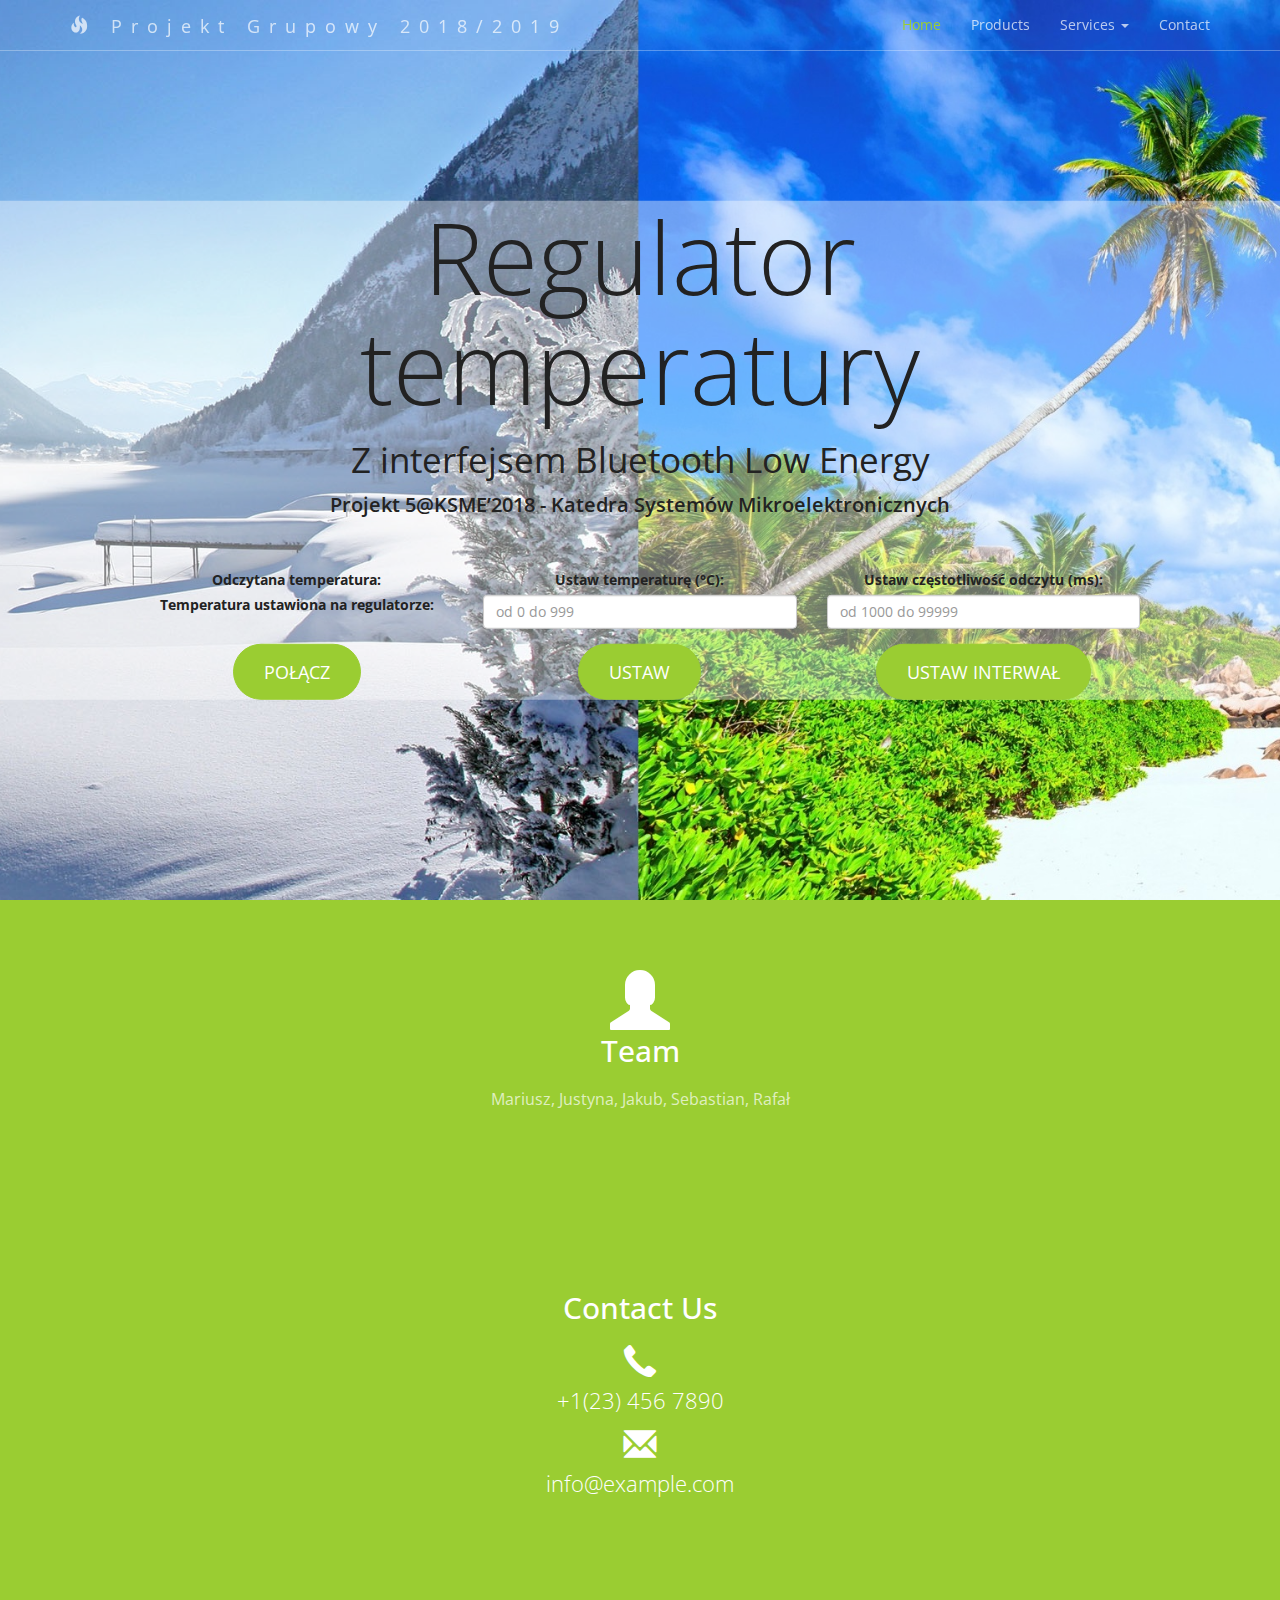
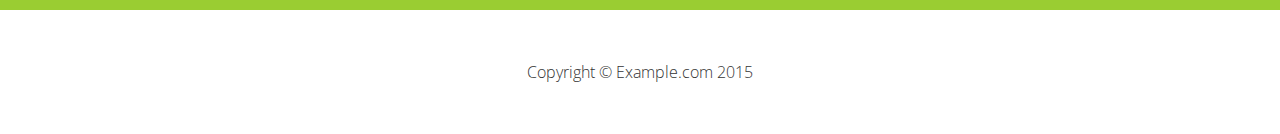
==== index.html @ 6bddcd0e "Tekst to polish; input validation 1" ====
<!DOCTYPE html>
<!-- Template by Quackit.com -->
<!-- Images by various sources under the Creative Commons CC0 license and/or the Creative Commons Zero license. 
Although you can use them, for a more unique website, replace these images with your own. -->
<html lang="en">

<head>

    <meta charset="utf-8">
    <meta http-equiv="X-UA-Compatible" content="IE=edge">
    <meta name="viewport" content="width=device-width, initial-scale=1">
    <!-- The above 3 meta tags *must* come first in the head; any other head content must come *after* these tags -->

    <title>Projekt Grupowy - Regulator temperatury z interfejsem Bluetooth Low Energy</title>

    <!-- Bootstrap Core CSS -->
    <link href="css/bootstrap.min.css" rel="stylesheet">

    <!-- Custom CSS: You can use this stylesheet to override any Bootstrap styles and/or apply your own styles -->
    <link href="css/custom.css" rel="stylesheet">

    <!-- HTML5 Shim and Respond.js IE8 support of HTML5 elements and media queries -->
    <!-- WARNING: Respond.js doesn't work if you view the page via file:// -->
    <!--[if lt IE 9]>
        <script src="https://oss.maxcdn.com/libs/html5shiv/3.7.0/html5shiv.js"></script>
        <script src="https://oss.maxcdn.com/libs/respond.js/1.4.2/respond.min.js"></script>
    <![endif]-->

    <!-- Custom Fonts from Google -->
    <link href='https://fonts.googleapis.com/css?family=Open+Sans:300italic,400italic,600italic,700italic,800italic,400,300,600,700,800' rel='stylesheet' type='text/css'>
    
</head>

<body>

    <!-- Navigation -->
    <nav id="siteNav" class="navbar navbar-default navbar-fixed-top" role="navigation">
        <div class="container">
            <!-- Logo and responsive toggle -->
            <div class="navbar-header">
                <button type="button" class="navbar-toggle" data-toggle="collapse" data-target="#navbar">
                    <span class="sr-only">Toggle navigation</span>
                    <span class="icon-bar"></span>
                    <span class="icon-bar"></span>
                    <span class="icon-bar"></span>
                </button>
                <a class="navbar-brand" href="#">
                	<span class="glyphicon glyphicon-fire"></span> 
                	Projekt Grupowy 2018/2019
                </a>
            </div>
            <!-- Navbar links -->
            <div class="collapse navbar-collapse" id="navbar">
                <ul class="nav navbar-nav navbar-right">
                    <li class="active">
                        <a href="#">Home</a>
                    </li>
                    <li>
                        <a href="#">Products</a>
                    </li>
					<li class="dropdown">
						<a href="#" class="dropdown-toggle" data-toggle="dropdown" role="button" aria-haspopup="true" aria-expanded="false">Services <span class="caret"></span></a>
						<ul class="dropdown-menu" aria-labelledby="about-us">
							<li><a href="#">Engage</a></li>
							<li><a href="#">Pontificate</a></li>
							<li><a href="#">Synergize</a></li>
						</ul>
					</li>
                    <li>
                        <a href="#">Contact</a>
                    </li>
                </ul>
                
            </div><!-- /.navbar-collapse -->
        </div><!-- /.container -->
    </nav>

	<!-- Header -->
    <header>
        <div class="header-content">
            <div class="header-content-inner">
                <h1>Regulator temperatury</h1>
				<h2>Z interfejsem Bluetooth Low Energy</h2>
				<p>Projekt 5@KSME’2018 - Katedra Systemów Mikroelektronicznych</p>
	    	       
				<div class="row">
					<div class="col-md-4" id="read_part">	    
						<div class="read_temperature">
							<label class="text-black" for="read_data">Odczytana temperatura: </label>
							<span class="text-black" id="read_data"></span>
						</div>
						<div class="read_regulator_temperature">
							<label class="text-black" for="read_regulator">Temperatura ustawiona na regulatorze: </label>
							<span class="text-black" id="read_regulator"></span>
						</div>
					</div>
					<div class="col-md-4" id="write_part">
						<div class="form-group">
							<label class="text-black" for="set_data">Ustaw temperaturę (&deg;C):</label>
							<input type="number" class="form-control" id="set_data" name="set_data" required
								   min="0" max="999"
								   placeholder="od 0 do 999" />
						</div>
					</div>
					<div class="col-md-4" id="interval_part">
						<div class="form-group">
							<label class="text-black" for="set_data">Ustaw częstotliwość odczytu (ms): </label>
						<input type="number" class="form-control" id="interval_time" name="interval_time" required
								   min="1000" max="99999"
								   placeholder="od 1000 do 99999" />
						</div>
					</div>
				</div>
		    	<div class="row">
					<div class="col-md-4" id="read_part_btn">
						<button type="button" id="connectBtn" class="btn btn-primary btn-lg">Połącz</button>
					</div>
					<div class="col-md-4" id="write_part_btn">
						<button type="button" id="writeBtn" class="btn btn-primary btn-lg">Ustaw</button>
					</div>
					<div class="col-md-4" id="interval_part_btn">
						<button type="button" id="intervalBtn" class="btn btn-primary btn-lg">Ustaw interwał</button>
					</div>
				</div>
            </div>
        </div>
    </header>

	<!-- Intro Section -->
    <section class="intro">
        <div class="container">
            <div class="row">
                <div class="col-lg-8 col-lg-offset-2">
                	<span class="glyphicon glyphicon-user" style="font-size: 60px"></span>
                    <h2 class="section-heading">Team</h2>
                    <p class="text-light">Mariusz, Justyna, Jakub, Sebastian, Rafał</p>
                </div>
            </div>
        </div>
    </section>

    
	<!-- Footer -->
    <footer class="page-footer">
    
    	<!-- Contact Us -->
        <div class="contact">
        	<div class="container">
				<h2 class="section-heading">Contact Us</h2>
				<p><span class="glyphicon glyphicon-earphone"></span><br> +1(23) 456 7890</p>
				<p><span class="glyphicon glyphicon-envelope"></span><br> info@example.com</p>
        	</div>
        </div>
        	
        <!-- Copyright etc -->
        <div class="small-print">
        	<div class="container">
        		<p>Copyright &copy; Example.com 2015</p>
        	</div>
        </div>
        
    </footer>

    <!-- jQuery -->
    <script src="js/jquery-1.11.3.min.js"></script>

    <!-- Bootstrap Core JavaScript -->
    <script src="js/bootstrap.min.js"></script>

    <!-- Plugin JavaScript -->
    <script src="js/jquery.easing.min.js"></script>
    
    <!-- Custom Javascript -->
    <script src="js/custom.js"></script>

</body>

</html>
---- css/custom.css ----
html,
body {
    width: 100%;
    height: 100%;
    font-family: 'Open Sans','Helvetica Neue',Arial,sans-serif;
}

a {
    color: yellowgreen;
    -webkit-transition: all .35s;
    -moz-transition: all .35s;
    transition: all .35s;
}

a:hover,
a:focus {
    color: forestgreen;
}

p {
    font-size: 16px;
    line-height: 1.5;
}

header {
    position: relative;
    width: 100%;
    min-height: auto;
    text-align: center;
    color: #fff;
    background-image: url('../images/winter_summer.jpg');
    background-position: center;
    -webkit-background-size: cover;
    -moz-background-size: cover;
    background-size: cover;
    -o-background-size: cover;
}

header .header-content {
    position: relative;
    width: 100%;
    padding: 100px 15px 70px;
    text-align: center;
    background: rgba(255,255,255,.4);
    color: #222;
    margin-bottom: 100px;
}



header .header-content .header-content-inner h1 {
    margin-top: 0;
    margin-bottom: 20px;
    font-size: 50px;
    font-weight: 300;
    color: #222;
    /*filter: drop-shadow(5px 5px 2px #fff);*/
    
}

header .header-content .header-content-inner h2 {
    margin-top: 10px;
    margin-bottom: 10px;
    font-size: 35px;
    font-weight: 300;
    color: #222;
    font-weight: 400;
}

header .header-content .header-content-inner p {
    margin-bottom: 50px;
    font-size: 25px;
    font-weight: 300;
    color: #222;
}


@media(min-width:768px) {
    header {
        min-height: 100%;
    }

    header .header-content {
        position: absolute;
        top: 50%;
        padding: 0 50px;
        -webkit-transform: translateY(-50%);
        -ms-transform: translateY(-50%);
        transform: translateY(-50%);
    }

    header .header-content .header-content-inner {
        margin-right: auto;
        margin-left: auto;
        max-width: 1000px;
    }

	header .header-content .header-content-inner h1 {
    	font-size: 100px;
		}

    header .header-content .header-content-inner p {
        margin-right: auto;
        margin-left: auto;
        max-width: 80%;
        font-size: 20px;
        font-weight: 600;
                
    }
}

.section-heading {
    margin-top: 0;
    margin-bottom: 20px;
}

.intro {
	color: #fff;
    background-color: yellowgreen;
    padding: 70px 0;
    text-align: center;
}

.content {
    padding: 100px 0;
    color: #222;
}

.content-2 {
	color: #fff;
    background-color: #222;
}

.content-3 {
	padding: 20px 0 40px;
	text-align: center;
}

.promo,
.promo h3,
.promo a:link,
.promo a:visited,
.promo a:hover,
.promo a:active {
    color: white;
	text-shadow: 0px 0px 40px black;
    text-decoration: none;
}

.promo-item {
    height: 200px;
    line-height: 180px;
    text-align: center;
}

.promo-item:hover {
    background-size: 110%; 
    border: 10px solid rgba(255,255,255,0.3);
    line-height: 160px;
}

.promo-item h3 {
    font-size: 40px;
    display: inline-block;
    vertical-align: middle;
}

.item-1 {
	background: url('../images/writing.jpg');
	}
	
.item-2 {
	background: url('../images/concert.jpg');
	}
	
.item-3 {
	background: url('../images/pencil_sharpener.jpg');
	}
		
.item-1,
.item-2,
.item-3 {
	background-size: cover;
	background-position: 50% 50%;
	}

.page-footer {
	text-align: center;
	}

.page-footer .contact {
	padding: 100px 0;
	background-color: yellowgreen;
	color: #fff;
	}

.page-footer .contact p {
	font-size: 22px;
	font-weight: 300;
	}
	
.content-3 .glyphicon,	
.page-footer .contact .glyphicon {
	font-size: 32px;
	font-weight: 700;
	}
		
.page-footer .small-print {
	padding: 50px 0 40px;
	font-weight: 300;
	}

.text-light {
    color: rgba(255,255,255,.7);
}

.navbar-default {
    border-color: rgba(34,34,34,.05);
    background-color: #fff;
    -webkit-transition: all .35s;
    -moz-transition: all .35s;
    transition: all .35s;
}

.navbar-default .navbar-header .navbar-brand {
    color: yellowgreen;
}

.navbar-default .navbar-header .navbar-brand:hover,
.navbar-default .navbar-header .navbar-brand:focus {
    color: #eb3812;
}

.navbar-default .nav > li>a,
.navbar-default .nav>li>a:focus {
    color: #222;
}

.navbar-default .nav > li>a:hover,
.navbar-default .nav>li>a:focus:hover {
    color: yellowgreen;
}

.navbar-default .nav > li.active>a,
.navbar-default .nav>li.active>a:focus {
    color: yellowgreen!important;
    background-color: transparent;
}

.navbar-default .nav > li.active>a:hover,
.navbar-default .nav>li.active>a:focus:hover {
    background-color: transparent;
}

@media(min-width:768px) {
    .navbar-default {
        border-color: rgba(255,255,255,.3);
        background-color: transparent;
    }

    .navbar-default .navbar-header .navbar-brand {
        color: rgba(255,255,255,.7);
        letter-spacing: 0.5em;
    }

    .navbar-default .navbar-header .navbar-brand:hover,
    .navbar-default .navbar-header .navbar-brand:focus {
        color: #fff;
    }

    .navbar-default .nav > li>a,
    .navbar-default .nav>li>a:focus {
        color: rgba(255,255,255,.7);
    }

    .navbar-default .nav > li>a:hover,
    .navbar-default .nav>li>a:focus:hover {
        color: #fff;
    }

    .navbar-default.affix {
        border-color: #fff;
        background-color: #fff;
        box-shadow: 0px 7px 20px 0px rgba(0,0,0,0.1);
    }

    .navbar-default.affix .navbar-header .navbar-brand {
        letter-spacing: 0;
        color: yellowgreen;
    }

    .navbar-default.affix .navbar-header .navbar-brand:hover,
    .navbar-default.affix .navbar-header .navbar-brand:focus {
        color: #eb3812;
    }

    .navbar-default.affix .nav > li>a,
    .navbar-default.affix .nav>li>a:focus {
        color: #222;
    }

    .navbar-default.affix .nav > li>a:hover,
    .navbar-default.affix .nav>li>a:focus:hover {
        color: yellowgreen;
    }
}

.btn-default {
    border-color: #fff;
    color: #222;
    background-color: #fff;
    -webkit-transition: all .35s;
    -moz-transition: all .35s;
    transition: all .35s;
}

.btn-default:hover,
.btn-default:focus,
.btn-default.focus,
.btn-default:active,
.btn-default.active,
.open > .dropdown-toggle.btn-default {
    border-color: #eee;
    color: #222;
    background-color: #eee;
}

.btn-default:active,
.btn-default.active,
.open > .dropdown-toggle.btn-default {
    background-image: none;
}

.btn-default.disabled,
.btn-default[disabled],
fieldset[disabled] .btn-default,
.btn-default.disabled:hover,
.btn-default[disabled]:hover,
fieldset[disabled] .btn-default:hover,
.btn-default.disabled:focus,
.btn-default[disabled]:focus,
fieldset[disabled] .btn-default:focus,
.btn-default.disabled.focus,
.btn-default[disabled].focus,
fieldset[disabled] .btn-default.focus,
.btn-default.disabled:active,
.btn-default[disabled]:active,
fieldset[disabled] .btn-default:active,
.btn-default.disabled.active,
.btn-default[disabled].active,
fieldset[disabled] .btn-default.active {
    border-color: #fff;
    background-color: #fff;
}

.btn-default .badge {
    color: #fff;
    background-color: #222;
}

.btn-primary {
    border-color: yellowgreen;
    color: #fff;
    background-color: yellowgreen;
    -webkit-transition: all .35s;
    -moz-transition: all .35s;
    transition: all .35s;
}

.btn-primary:hover,
.btn-primary:focus,
.btn-primary.focus,
.btn-primary:active,
.btn-primary.active,
.open > .dropdown-toggle.btn-primary {
    border-color: limegreen;
    color: #fff;
    background-color: limegreen;
}

.btn-primary:active,
.btn-primary.active,
.open > .dropdown-toggle.btn-primary {
    background-image: none;
}

.btn-primary.disabled,
.btn-primary[disabled],
fieldset[disabled] .btn-primary,
.btn-primary.disabled:hover,
.btn-primary[disabled]:hover,
fieldset[disabled] .btn-primary:hover,
.btn-primary.disabled:focus,
.btn-primary[disabled]:focus,
fieldset[disabled] .btn-primary:focus,
.btn-primary.disabled.focus,
.btn-primary[disabled].focus,
fieldset[disabled] .btn-primary.focus,
.btn-primary.disabled:active,
.btn-primary[disabled]:active,
fieldset[disabled] .btn-primary:active,
.btn-primary.disabled.active,
.btn-primary[disabled].active,
fieldset[disabled] .btn-primary.active {
    border-color: yellowgreen;
    background-color: yellowgreen;
}

.btn-primary .badge {
    color: yellowgreen;
    background-color: #fff;
}


.btn {
    border-radius: 300px;
    text-transform: uppercase;
}

.btn-lg {
    padding: 15px 30px;
}

::-moz-selection {
    text-shadow: none;
    color: #fff;
    background: #222;
}

::selection {
    text-shadow: none;
    color: #fff;
    background: #222;
}

img::selection {
    color: #fff;
    background: 0 0;
}

img::-moz-selection {
    color: #fff;
    background: 0 0;
}

.text-primary {
    color: yellowgreen;
}

.bg-primary {
    background-color: yellowgreen;
}
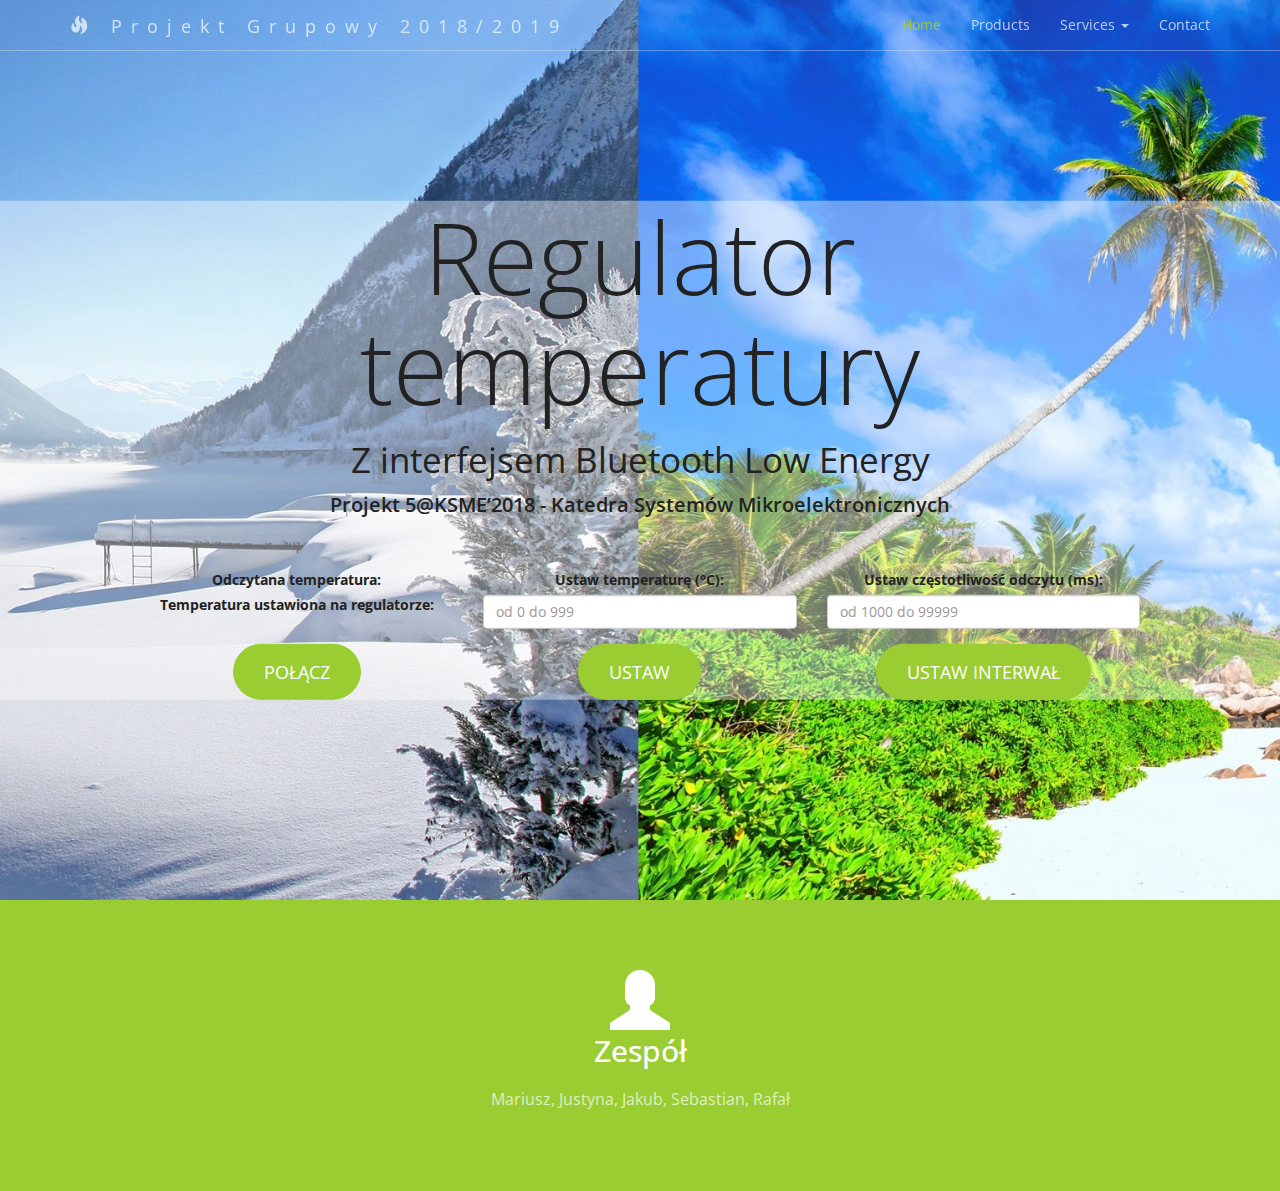
==== commit 8dfa7313: "Update regex pattern" ====
--- a/index.html
+++ b/index.html
@@ -98,7 +98,7 @@
 						<div class="form-group">
 							<label class="text-black" for="set_data">Ustaw temperaturę (&deg;C):</label>
 							<input type="number" class="form-control" id="set_data" name="set_data" required
-								   min="0" max="999"
+								   min="0" max="999" pattern="^[0-9]{1,3}"
 								   placeholder="od 0 do 999" />
 						</div>
 					</div>
@@ -106,7 +106,7 @@
 						<div class="form-group">
 							<label class="text-black" for="set_data">Ustaw częstotliwość odczytu (ms): </label>
 						<input type="number" class="form-control" id="interval_time" name="interval_time" required
-								   min="1000" max="99999"
+								   min="1000" max="99999" pattern="^[0-9]{4,5}"
 								   placeholder="od 1000 do 99999" />
 						</div>
 					</div>
@@ -132,34 +132,12 @@
             <div class="row">
                 <div class="col-lg-8 col-lg-offset-2">
                 	<span class="glyphicon glyphicon-user" style="font-size: 60px"></span>
-                    <h2 class="section-heading">Team</h2>
+                    <h2 class="section-heading">Zespół</h2>
                     <p class="text-light">Mariusz, Justyna, Jakub, Sebastian, Rafał</p>
                 </div>
             </div>
         </div>
     </section>
-
-    
-	<!-- Footer -->
-    <footer class="page-footer">
-    
-    	<!-- Contact Us -->
-        <div class="contact">
-        	<div class="container">
-				<h2 class="section-heading">Contact Us</h2>
-				<p><span class="glyphicon glyphicon-earphone"></span><br> +1(23) 456 7890</p>
-				<p><span class="glyphicon glyphicon-envelope"></span><br> info@example.com</p>
-        	</div>
-        </div>
-        	
-        <!-- Copyright etc -->
-        <div class="small-print">
-        	<div class="container">
-        		<p>Copyright &copy; Example.com 2015</p>
-        	</div>
-        </div>
-        
-    </footer>
 
     <!-- jQuery -->
     <script src="js/jquery-1.11.3.min.js"></script>
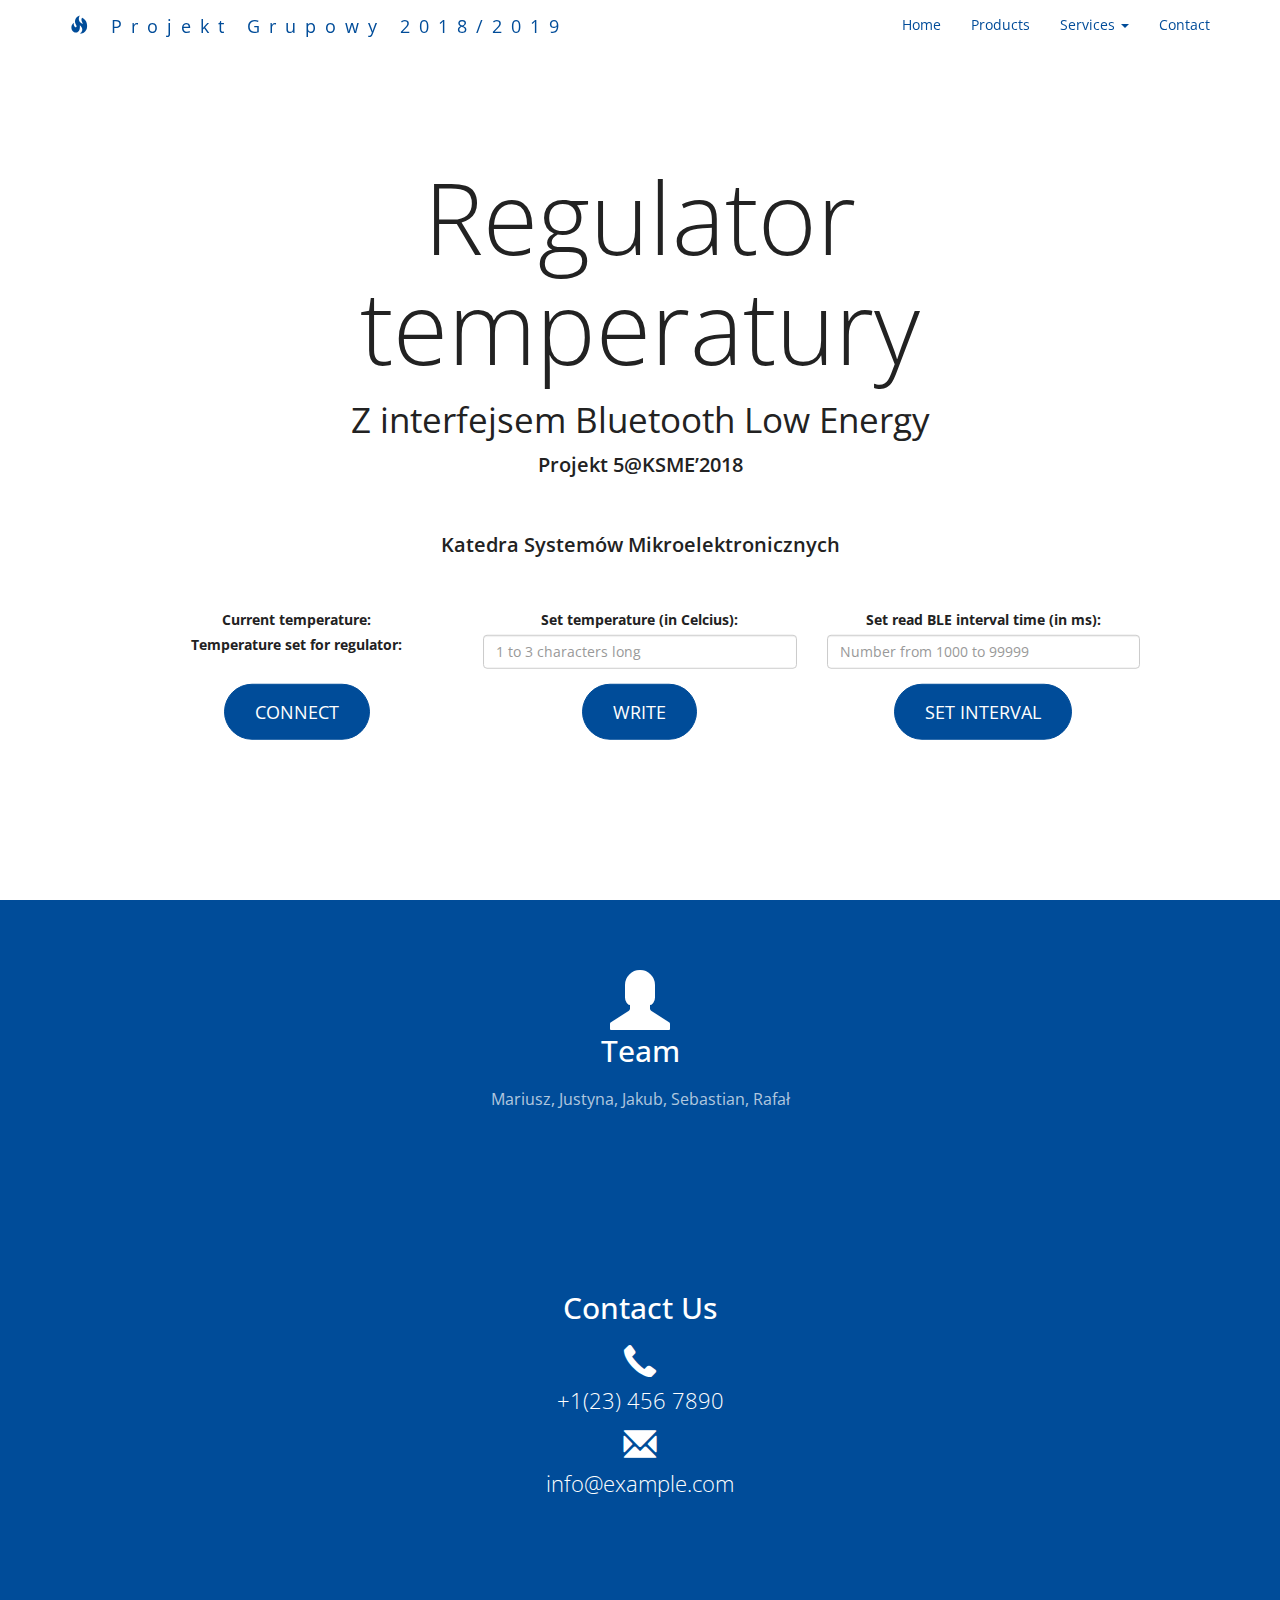
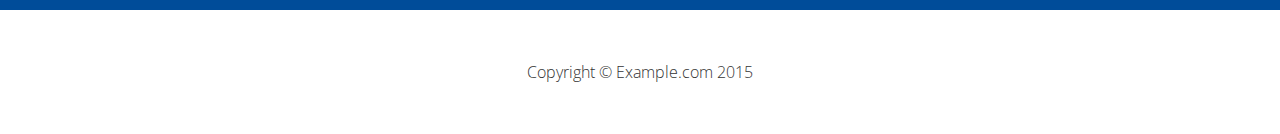
==== commit 9a335638: "changed colors" ====
--- a/index.html
+++ b/index.html
@@ -81,45 +81,46 @@
             <div class="header-content-inner">
                 <h1>Regulator temperatury</h1>
 				<h2>Z interfejsem Bluetooth Low Energy</h2>
-				<p>Projekt 5@KSME’2018 - Katedra Systemów Mikroelektronicznych</p>
+                <p>Projekt 5@KSME’2018</p>
+                <p> Katedra Systemów Mikroelektronicznych</p>
 	    	       
 				<div class="row">
 					<div class="col-md-4" id="read_part">	    
 						<div class="read_temperature">
-							<label class="text-black" for="read_data">Odczytana temperatura: </label>
+							<label class="text-black" for="read_data">Current temperature: </label>
 							<span class="text-black" id="read_data"></span>
 						</div>
 						<div class="read_regulator_temperature">
-							<label class="text-black" for="read_regulator">Temperatura ustawiona na regulatorze: </label>
+							<label class="text-black" for="read_regulator">Temperature set for regulator: </label>
 							<span class="text-black" id="read_regulator"></span>
 						</div>
 					</div>
 					<div class="col-md-4" id="write_part">
 						<div class="form-group">
-							<label class="text-black" for="set_data">Ustaw temperaturę (&deg;C):</label>
-							<input type="number" class="form-control" id="set_data" name="set_data" required
-								   min="0" max="999" pattern="^[0-9]{1,3}"
-								   placeholder="od 0 do 999" />
+							<label class="text-black" for="set_data">Set temperature (in Celcius):</label>
+							<input type="text" class="form-control" id="set_data" name="set_data" required
+								   minlength="1" maxlength="3"
+								   placeholder="1 to 3 characters long" />
 						</div>
 					</div>
 					<div class="col-md-4" id="interval_part">
 						<div class="form-group">
-							<label class="text-black" for="set_data">Ustaw częstotliwość odczytu (ms): </label>
-						<input type="number" class="form-control" id="interval_time" name="interval_time" required
-								   min="1000" max="99999" pattern="^[0-9]{4,5}"
-								   placeholder="od 1000 do 99999" />
+							<label class="text-black" for="set_data">Set read BLE interval time (in ms):</label>
+						<input type="text" class="form-control" id="interval_time" name="interval_time" required
+								   minlength="4" maxlength="5"
+								   placeholder="Number from 1000 to 99999" />
 						</div>
 					</div>
 				</div>
 		    	<div class="row">
 					<div class="col-md-4" id="read_part_btn">
-						<button type="button" id="connectBtn" class="btn btn-primary btn-lg">Połącz</button>
+						<button type="button" id="connectBtn" class="btn btn-primary btn-lg">Connect</button>
 					</div>
 					<div class="col-md-4" id="write_part_btn">
-						<button type="button" id="writeBtn" class="btn btn-primary btn-lg">Ustaw</button>
+						<button type="button" id="writeBtn" class="btn btn-primary btn-lg">Write</button>
 					</div>
 					<div class="col-md-4" id="interval_part_btn">
-						<button type="button" id="intervalBtn" class="btn btn-primary btn-lg">Ustaw interwał</button>
+						<button type="button" id="intervalBtn" class="btn btn-primary btn-lg">Set interval</button>
 					</div>
 				</div>
             </div>
@@ -132,12 +133,34 @@
             <div class="row">
                 <div class="col-lg-8 col-lg-offset-2">
                 	<span class="glyphicon glyphicon-user" style="font-size: 60px"></span>
-                    <h2 class="section-heading">Zespół</h2>
+                    <h2 class="section-heading">Team</h2>
                     <p class="text-light">Mariusz, Justyna, Jakub, Sebastian, Rafał</p>
                 </div>
             </div>
         </div>
     </section>
+
+    
+	<!-- Footer -->
+    <footer class="page-footer">
+    
+    	<!-- Contact Us -->
+        <div class="contact">
+        	<div class="container">
+				<h2 class="section-heading">Contact Us</h2>
+				<p><span class="glyphicon glyphicon-earphone"></span><br> +1(23) 456 7890</p>
+				<p><span class="glyphicon glyphicon-envelope"></span><br> info@example.com</p>
+        	</div>
+        </div>
+        	
+        <!-- Copyright etc -->
+        <div class="small-print">
+        	<div class="container">
+        		<p>Copyright &copy; Example.com 2015</p>
+        	</div>
+        </div>
+        
+    </footer>
 
     <!-- jQuery -->
     <script src="js/jquery-1.11.3.min.js"></script>
--- a/css/custom.css
+++ b/css/custom.css
@@ -6,7 +6,7 @@
 }
 
 a {
-    color: yellowgreen;
+    color: #004c99;
     -webkit-transition: all .35s;
     -moz-transition: all .35s;
     transition: all .35s;
@@ -28,7 +28,7 @@
     min-height: auto;
     text-align: center;
     color: #fff;
-    background-image: url('../images/winter_summer.jpg');
+/*  background-image: url('../images/winter_summer.jpg');*/
     background-position: center;
     -webkit-background-size: cover;
     -moz-background-size: cover;
@@ -116,7 +116,7 @@
 
 .intro {
 	color: #fff;
-    background-color: yellowgreen;
+    background-color: #004c99;
     padding: 70px 0;
     text-align: center;
 }
@@ -164,7 +164,7 @@
     display: inline-block;
     vertical-align: middle;
 }
-
+/*
 .item-1 {
 	background: url('../images/writing.jpg');
 	}
@@ -176,7 +176,7 @@
 .item-3 {
 	background: url('../images/pencil_sharpener.jpg');
 	}
-		
+		*/
 .item-1,
 .item-2,
 .item-3 {
@@ -190,7 +190,7 @@
 
 .page-footer .contact {
 	padding: 100px 0;
-	background-color: yellowgreen;
+	background-color: #004c99;
 	color: #fff;
 	}
 
@@ -217,13 +217,13 @@
 .navbar-default {
     border-color: rgba(34,34,34,.05);
     background-color: #fff;
-    -webkit-transition: all .35s;
+   /* -webkit-transition: all .35s;
     -moz-transition: all .35s;
-    transition: all .35s;
+    transition: all .35s;*/
 }
 
 .navbar-default .navbar-header .navbar-brand {
-    color: yellowgreen;
+    color: #004c99;
 }
 
 .navbar-default .navbar-header .navbar-brand:hover,
@@ -238,12 +238,12 @@
 
 .navbar-default .nav > li>a:hover,
 .navbar-default .nav>li>a:focus:hover {
-    color: yellowgreen;
+    color: #004c99;
 }
 
 .navbar-default .nav > li.active>a,
 .navbar-default .nav>li.active>a:focus {
-    color: yellowgreen!important;
+    color: #004c99!important;
     background-color: transparent;
 }
 
@@ -259,23 +259,23 @@
     }
 
     .navbar-default .navbar-header .navbar-brand {
-        color: rgba(255,255,255,.7);
+        color: #004c99;
         letter-spacing: 0.5em;
     }
 
     .navbar-default .navbar-header .navbar-brand:hover,
     .navbar-default .navbar-header .navbar-brand:focus {
-        color: #fff;
+        color: #66b2ff;
     }
 
     .navbar-default .nav > li>a,
     .navbar-default .nav>li>a:focus {
-        color: rgba(255,255,255,.7);
+        color: #004c99;
     }
 
     .navbar-default .nav > li>a:hover,
     .navbar-default .nav>li>a:focus:hover {
-        color: #fff;
+        color :#004c99;
     }
 
     .navbar-default.affix {
@@ -286,7 +286,7 @@
 
     .navbar-default.affix .navbar-header .navbar-brand {
         letter-spacing: 0;
-        color: yellowgreen;
+        color: #004c99;
     }
 
     .navbar-default.affix .navbar-header .navbar-brand:hover,
@@ -301,7 +301,7 @@
 
     .navbar-default.affix .nav > li>a:hover,
     .navbar-default.affix .nav>li>a:focus:hover {
-        color: yellowgreen;
+        color: #004c99;
     }
 }
 
@@ -359,9 +359,9 @@
 }
 
 .btn-primary {
-    border-color: yellowgreen;
-    color: #fff;
-    background-color: yellowgreen;
+    border-color: #004c99;
+    color: #fff;
+    background-color: #004c99;
     -webkit-transition: all .35s;
     -moz-transition: all .35s;
     transition: all .35s;
@@ -373,9 +373,9 @@
 .btn-primary:active,
 .btn-primary.active,
 .open > .dropdown-toggle.btn-primary {
-    border-color: limegreen;
-    color: #fff;
-    background-color: limegreen;
+    border-color: #004c99;
+    color: #fff;
+    background-color: #004c99;;
 }
 
 .btn-primary:active,
@@ -402,12 +402,12 @@
 .btn-primary.disabled.active,
 .btn-primary[disabled].active,
 fieldset[disabled] .btn-primary.active {
-    border-color: yellowgreen;
-    background-color: yellowgreen;
+    border-color: #004c99;
+    background-color: #004c99;
 }
 
 .btn-primary .badge {
-    color: yellowgreen;
+    color: #004c99;
     background-color: #fff;
 }
 
@@ -444,9 +444,9 @@
 }
 
 .text-primary {
-    color: yellowgreen;
+    color: #004c99;
 }
 
 .bg-primary {
-    background-color: yellowgreen;
-}
+    background-color: #004c99;
+}
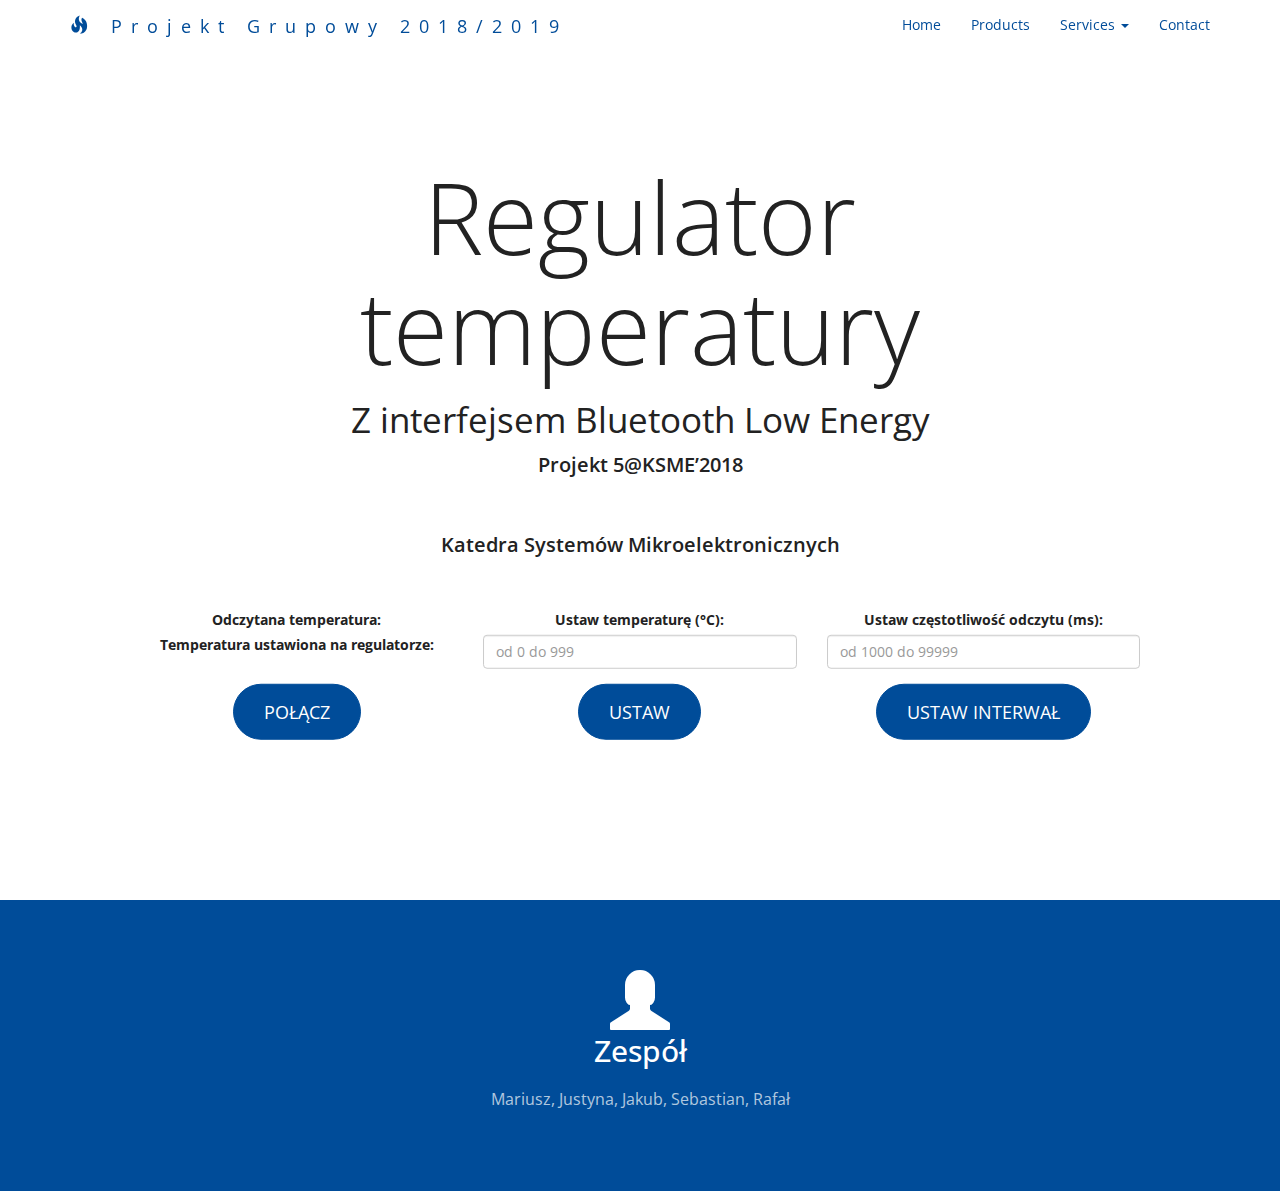
==== commit 2650b6e0: "Merge branch 'master' of github.com:LedWork/ProjektGrupowy" ====
--- a/index.html
+++ b/index.html
@@ -87,40 +87,40 @@
 				<div class="row">
 					<div class="col-md-4" id="read_part">	    
 						<div class="read_temperature">
-							<label class="text-black" for="read_data">Current temperature: </label>
+							<label class="text-black" for="read_data">Odczytana temperatura: </label>
 							<span class="text-black" id="read_data"></span>
 						</div>
 						<div class="read_regulator_temperature">
-							<label class="text-black" for="read_regulator">Temperature set for regulator: </label>
+							<label class="text-black" for="read_regulator">Temperatura ustawiona na regulatorze: </label>
 							<span class="text-black" id="read_regulator"></span>
 						</div>
 					</div>
 					<div class="col-md-4" id="write_part">
 						<div class="form-group">
-							<label class="text-black" for="set_data">Set temperature (in Celcius):</label>
-							<input type="text" class="form-control" id="set_data" name="set_data" required
-								   minlength="1" maxlength="3"
-								   placeholder="1 to 3 characters long" />
+							<label class="text-black" for="set_data">Ustaw temperaturę (&deg;C):</label>
+							<input type="number" class="form-control" id="set_data" name="set_data" required
+								   min="0" max="999" pattern="^[0-9]{1,3}"
+								   placeholder="od 0 do 999" />
 						</div>
 					</div>
 					<div class="col-md-4" id="interval_part">
 						<div class="form-group">
-							<label class="text-black" for="set_data">Set read BLE interval time (in ms):</label>
-						<input type="text" class="form-control" id="interval_time" name="interval_time" required
-								   minlength="4" maxlength="5"
-								   placeholder="Number from 1000 to 99999" />
+							<label class="text-black" for="set_data">Ustaw częstotliwość odczytu (ms): </label>
+						<input type="number" class="form-control" id="interval_time" name="interval_time" required
+								   min="1000" max="99999" pattern="^[0-9]{4,5}"
+								   placeholder="od 1000 do 99999" />
 						</div>
 					</div>
 				</div>
 		    	<div class="row">
 					<div class="col-md-4" id="read_part_btn">
-						<button type="button" id="connectBtn" class="btn btn-primary btn-lg">Connect</button>
+						<button type="button" id="connectBtn" class="btn btn-primary btn-lg">Połącz</button>
 					</div>
 					<div class="col-md-4" id="write_part_btn">
-						<button type="button" id="writeBtn" class="btn btn-primary btn-lg">Write</button>
+						<button type="button" id="writeBtn" class="btn btn-primary btn-lg">Ustaw</button>
 					</div>
 					<div class="col-md-4" id="interval_part_btn">
-						<button type="button" id="intervalBtn" class="btn btn-primary btn-lg">Set interval</button>
+						<button type="button" id="intervalBtn" class="btn btn-primary btn-lg">Ustaw interwał</button>
 					</div>
 				</div>
             </div>
@@ -133,34 +133,12 @@
             <div class="row">
                 <div class="col-lg-8 col-lg-offset-2">
                 	<span class="glyphicon glyphicon-user" style="font-size: 60px"></span>
-                    <h2 class="section-heading">Team</h2>
+                    <h2 class="section-heading">Zespół</h2>
                     <p class="text-light">Mariusz, Justyna, Jakub, Sebastian, Rafał</p>
                 </div>
             </div>
         </div>
     </section>
-
-    
-	<!-- Footer -->
-    <footer class="page-footer">
-    
-    	<!-- Contact Us -->
-        <div class="contact">
-        	<div class="container">
-				<h2 class="section-heading">Contact Us</h2>
-				<p><span class="glyphicon glyphicon-earphone"></span><br> +1(23) 456 7890</p>
-				<p><span class="glyphicon glyphicon-envelope"></span><br> info@example.com</p>
-        	</div>
-        </div>
-        	
-        <!-- Copyright etc -->
-        <div class="small-print">
-        	<div class="container">
-        		<p>Copyright &copy; Example.com 2015</p>
-        	</div>
-        </div>
-        
-    </footer>
 
     <!-- jQuery -->
     <script src="js/jquery-1.11.3.min.js"></script>
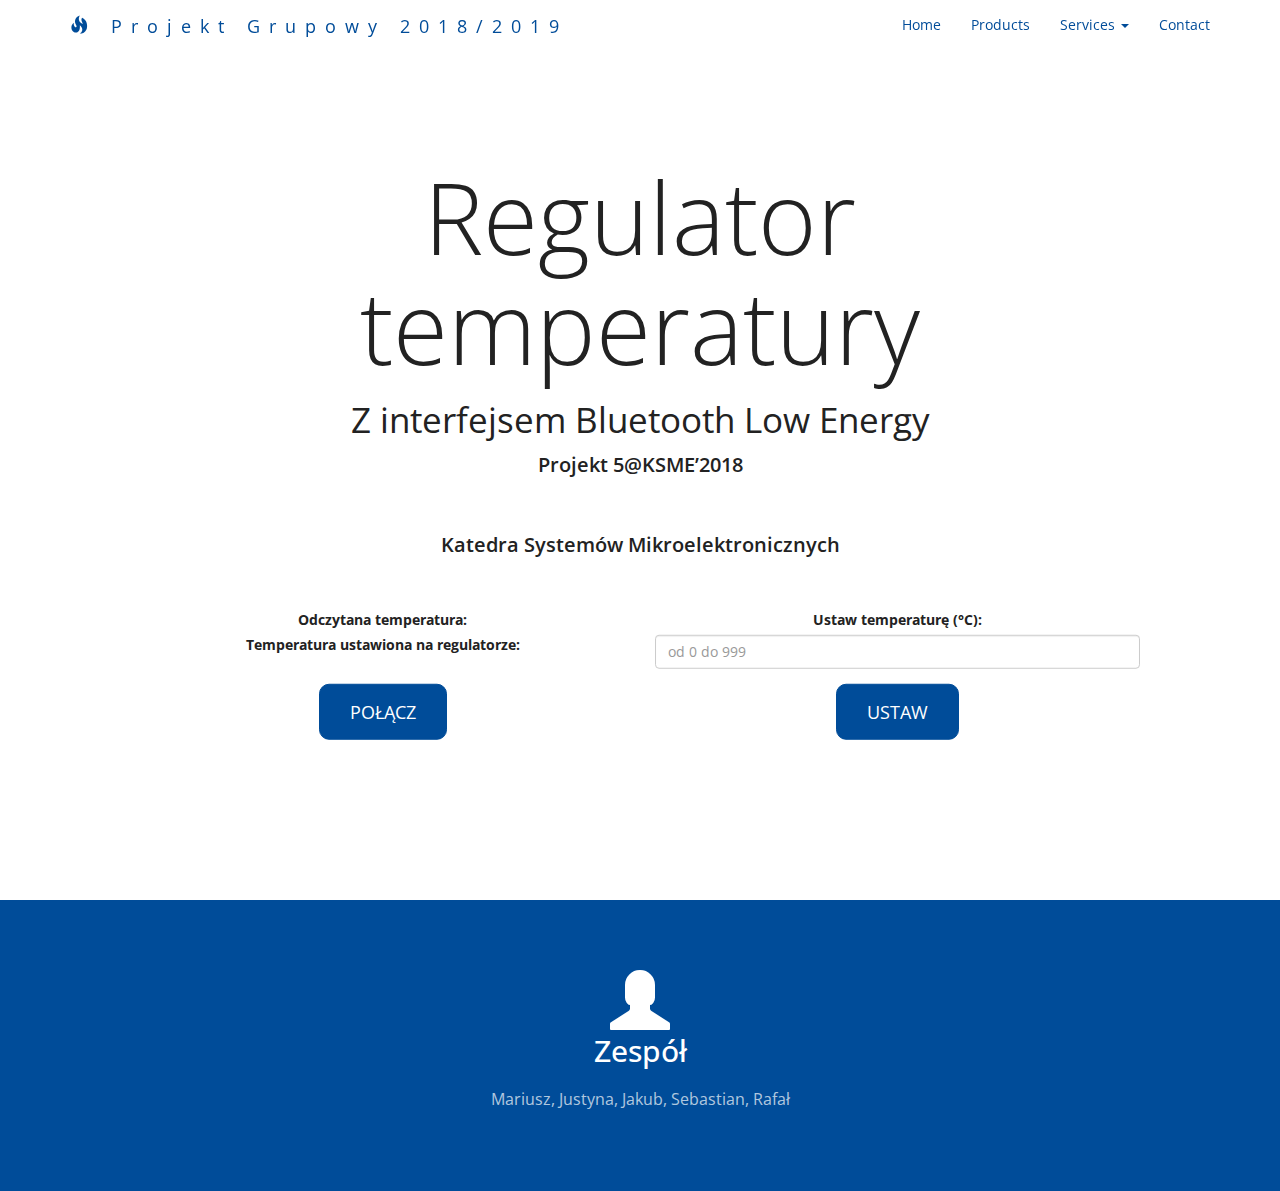
==== commit 64004b5a: "removed setting the interval functionality, changed button radius" ====
--- a/index.html
+++ b/index.html
@@ -85,7 +85,7 @@
                 <p> Katedra Systemów Mikroelektronicznych</p>
 	    	       
 				<div class="row">
-					<div class="col-md-4" id="read_part">	    
+					<div class="col-md-6" id="read_part">	    
 						<div class="read_temperature">
 							<label class="text-black" for="read_data">Odczytana temperatura: </label>
 							<span class="text-black" id="read_data"></span>
@@ -95,7 +95,7 @@
 							<span class="text-black" id="read_regulator"></span>
 						</div>
 					</div>
-					<div class="col-md-4" id="write_part">
+					<div class="col-md-6" id="write_part">
 						<div class="form-group">
 							<label class="text-black" for="set_data">Ustaw temperaturę (&deg;C):</label>
 							<input type="number" class="form-control" id="set_data" name="set_data" required
@@ -103,25 +103,26 @@
 								   placeholder="od 0 do 999" />
 						</div>
 					</div>
-					<div class="col-md-4" id="interval_part">
+				<!--	<div class="col-md-4" id="interval_part">
 						<div class="form-group">
 							<label class="text-black" for="set_data">Ustaw częstotliwość odczytu (ms): </label>
 						<input type="number" class="form-control" id="interval_time" name="interval_time" required
 								   min="1000" max="99999" pattern="^[0-9]{4,5}"
 								   placeholder="od 1000 do 99999" />
 						</div>
-					</div>
+					</div> -->
 				</div>
 		    	<div class="row">
-					<div class="col-md-4" id="read_part_btn">
+					<div class="col-md-6" id="read_part_btn">
 						<button type="button" id="connectBtn" class="btn btn-primary btn-lg">Połącz</button>
 					</div>
-					<div class="col-md-4" id="write_part_btn">
+					<div class="col-md-6" id="write_part_btn">
 						<button type="button" id="writeBtn" class="btn btn-primary btn-lg">Ustaw</button>
 					</div>
-					<div class="col-md-4" id="interval_part_btn">
+            <!--
+            		<div class="col-md-4" id="interval_part_btn">
 						<button type="button" id="intervalBtn" class="btn btn-primary btn-lg">Ustaw interwał</button>
-					</div>
+					</div> -->
 				</div>
             </div>
         </div>
--- a/css/custom.css
+++ b/css/custom.css
@@ -413,7 +413,7 @@
 
 
 .btn {
-    border-radius: 300px;
+    border-radius: 10px;
     text-transform: uppercase;
 }
 
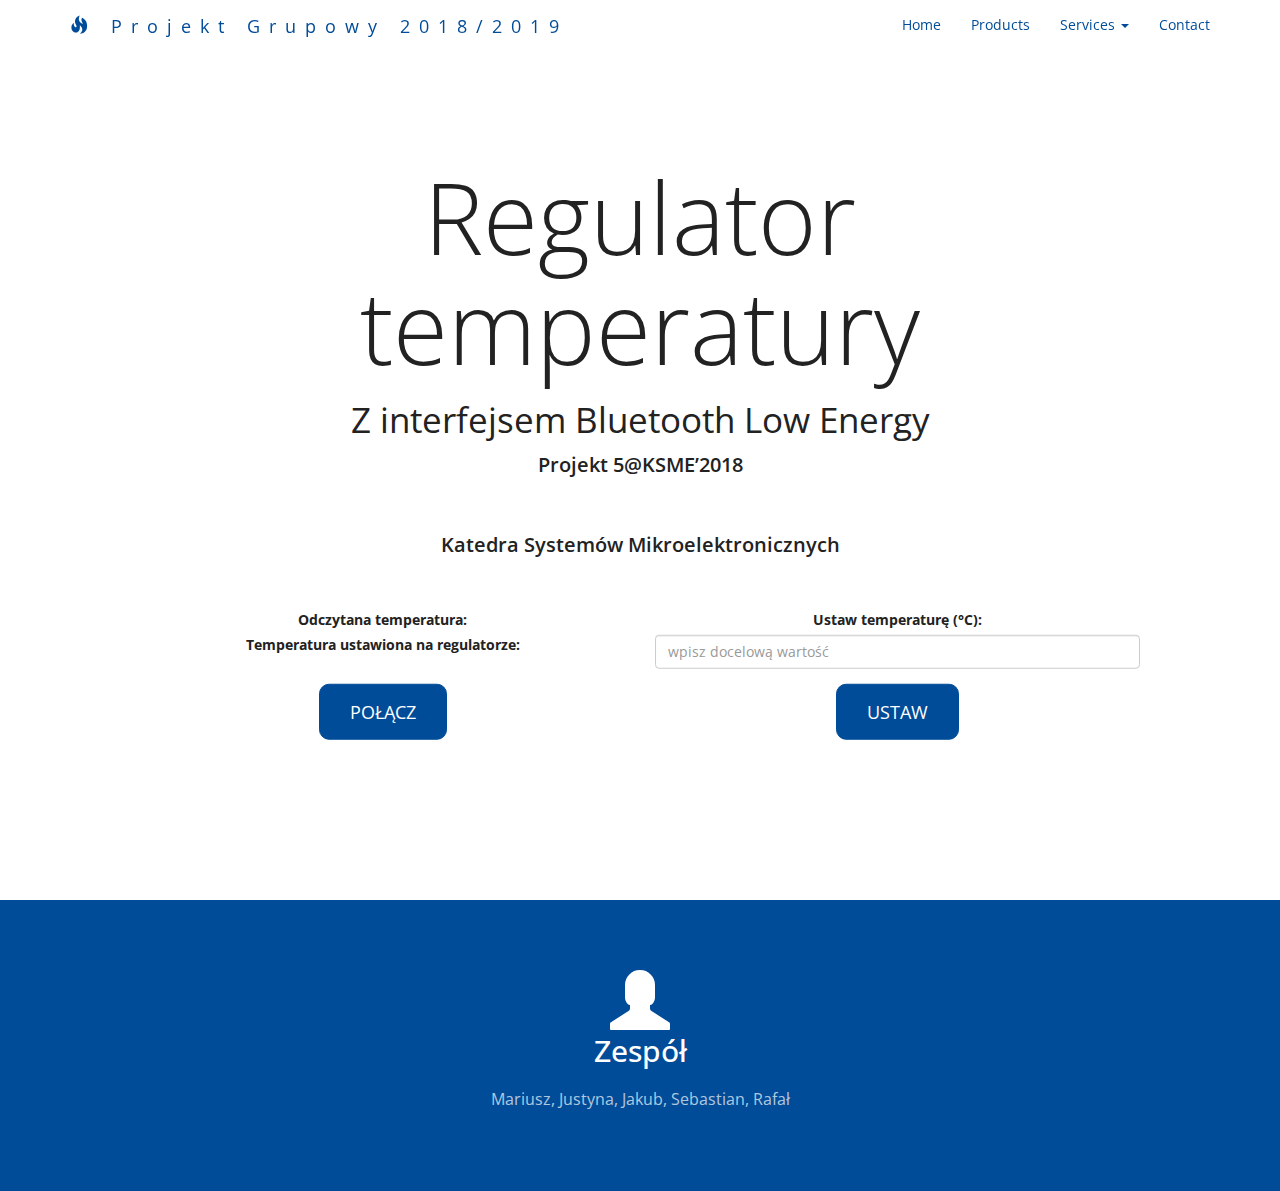
==== commit dd1b5bc3: "placeholder changed" ====
--- a/index.html
+++ b/index.html
@@ -100,7 +100,7 @@
 							<label class="text-black" for="set_data">Ustaw temperaturę (&deg;C):</label>
 							<input type="number" class="form-control" id="set_data" name="set_data" required
 								   min="0" max="999" pattern="^[0-9]{1,3}"
-								   placeholder="od 0 do 999" />
+								   placeholder="wpisz docelową wartość" />
 						</div>
 					</div>
 				<!--	<div class="col-md-4" id="interval_part">
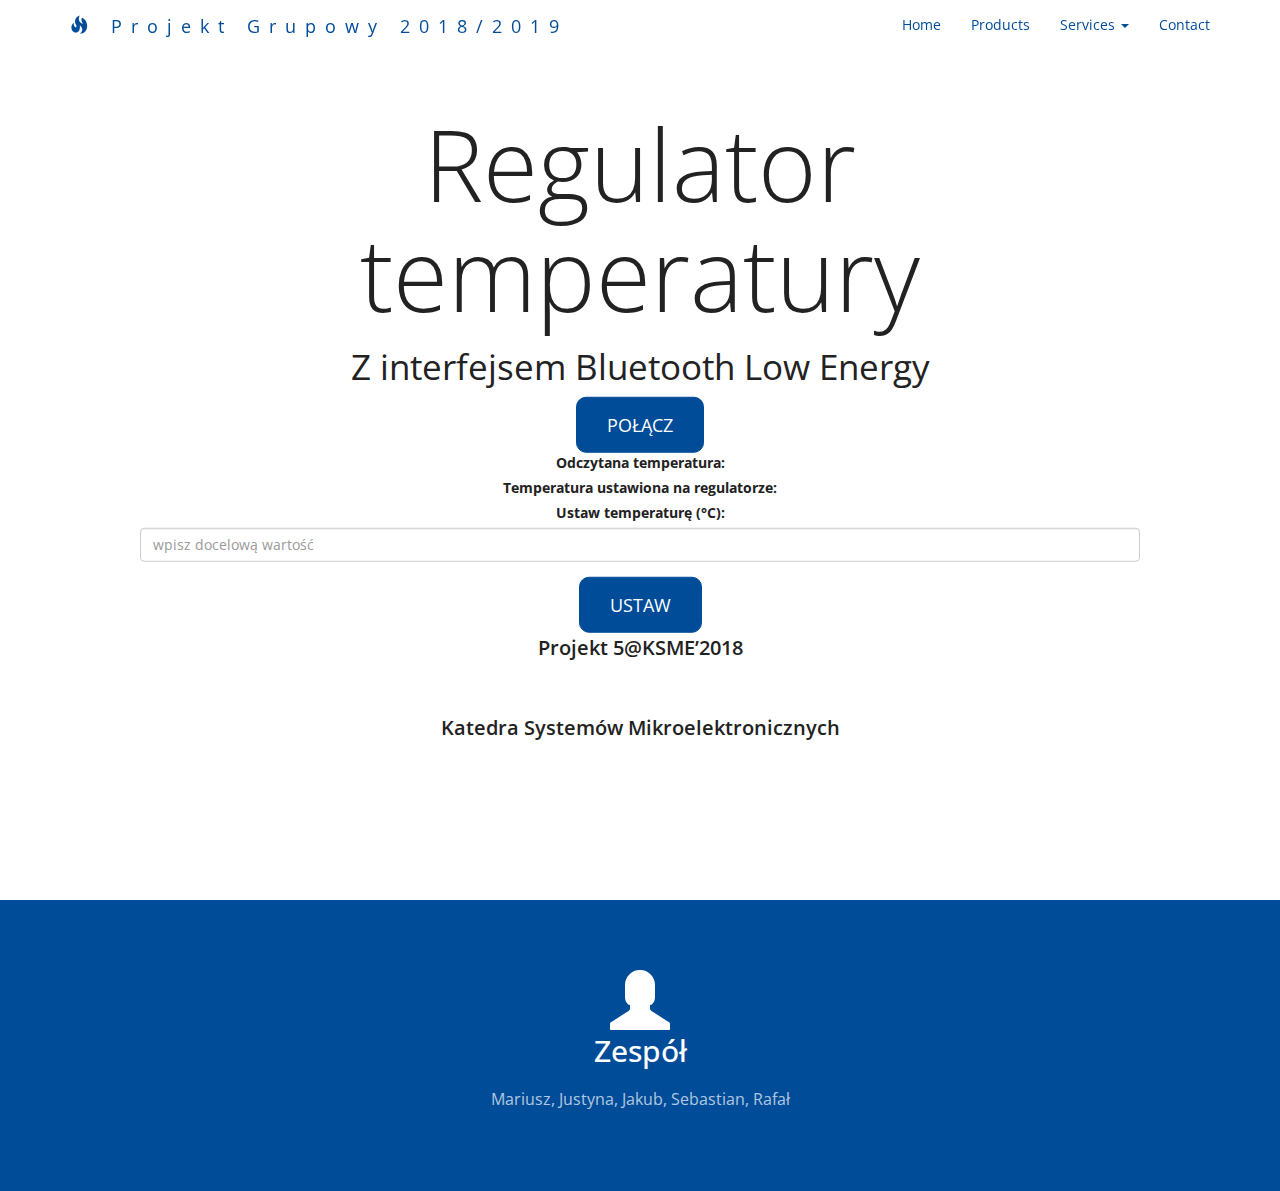
==== commit aacd662b: "switched the order of buttons" ====
--- a/index.html
+++ b/index.html
@@ -81,44 +81,44 @@
             <div class="header-content-inner">
                 <h1>Regulator temperatury</h1>
 				<h2>Z interfejsem Bluetooth Low Energy</h2>
-                <p>Projekt 5@KSME’2018</p>
+                
+	    	    <div id="read_part_btn">
+					<button type="button" id="connectBtn" class="btn btn-primary btn-lg">Połącz</button>
+				</div>
+				
+                <div id="read_part">	    
+                    <div class="read_temperature">
+                        <label class="text-black" for="read_data">Odczytana temperatura: </label>
+                        <span class="text-black" id="read_data"></span>
+                    </div>
+                    <div class="read_regulator_temperature">
+                        <label class="text-black" for="read_regulator">Temperatura ustawiona na regulatorze: </label>
+                        <span class="text-black" id="read_regulator"></span>
+                    </div>
+                </div>
+                <div  id="write_part">
+                    <div class="form-group">
+                        <label class="text-black" for="set_data">Ustaw temperaturę (&deg;C):</label>
+                        <input type="number" class="form-control" id="set_data" name="set_data" required
+                                min="0" max="999" pattern="^[0-9]{1,3}"
+                                placeholder="wpisz docelową wartość" />
+                    </div>
+                </div>
+            <!--	<div class="col-md-4" id="interval_part">
+                    <div class="form-group">
+                        <label class="text-black" for="set_data">Ustaw częstotliwość odczytu (ms): </label>
+                    <input type="number" class="form-control" id="interval_time" name="interval_time" required
+                                min="1000" max="99999" pattern="^[0-9]{4,5}"
+                                placeholder="od 1000 do 99999" />
+                    </div>
+                </div> -->
+            
+		    	
+					<div id="write_part_btn">
+						<button type="button" id="writeBtn" class="btn btn-primary btn-lg">Ustaw</button>
+                    </div>
+                    <p>Projekt 5@KSME’2018</p>
                 <p> Katedra Systemów Mikroelektronicznych</p>
-	    	       
-				<div class="row">
-					<div class="col-md-6" id="read_part">	    
-						<div class="read_temperature">
-							<label class="text-black" for="read_data">Odczytana temperatura: </label>
-							<span class="text-black" id="read_data"></span>
-						</div>
-						<div class="read_regulator_temperature">
-							<label class="text-black" for="read_regulator">Temperatura ustawiona na regulatorze: </label>
-							<span class="text-black" id="read_regulator"></span>
-						</div>
-					</div>
-					<div class="col-md-6" id="write_part">
-						<div class="form-group">
-							<label class="text-black" for="set_data">Ustaw temperaturę (&deg;C):</label>
-							<input type="number" class="form-control" id="set_data" name="set_data" required
-								   min="0" max="999" pattern="^[0-9]{1,3}"
-								   placeholder="wpisz docelową wartość" />
-						</div>
-					</div>
-				<!--	<div class="col-md-4" id="interval_part">
-						<div class="form-group">
-							<label class="text-black" for="set_data">Ustaw częstotliwość odczytu (ms): </label>
-						<input type="number" class="form-control" id="interval_time" name="interval_time" required
-								   min="1000" max="99999" pattern="^[0-9]{4,5}"
-								   placeholder="od 1000 do 99999" />
-						</div>
-					</div> -->
-				</div>
-		    	<div class="row">
-					<div class="col-md-6" id="read_part_btn">
-						<button type="button" id="connectBtn" class="btn btn-primary btn-lg">Połącz</button>
-					</div>
-					<div class="col-md-6" id="write_part_btn">
-						<button type="button" id="writeBtn" class="btn btn-primary btn-lg">Ustaw</button>
-					</div>
             <!--
             		<div class="col-md-4" id="interval_part_btn">
 						<button type="button" id="intervalBtn" class="btn btn-primary btn-lg">Ustaw interwał</button>
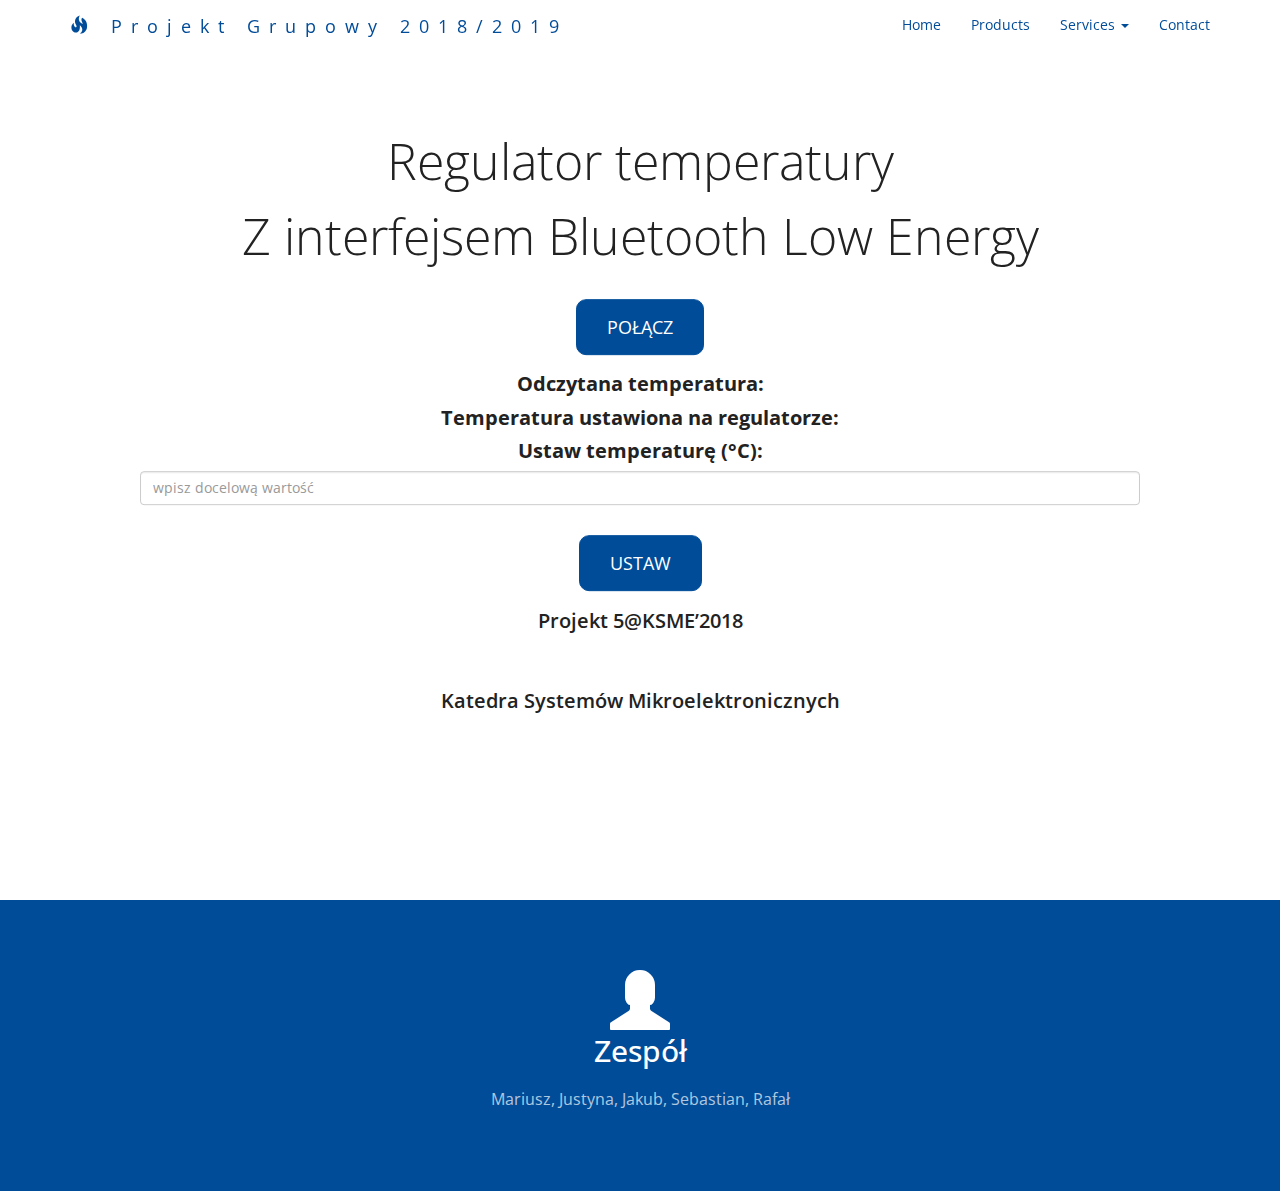
==== commit bfbdda64: "changed h2 to h1" ====
--- a/index.html
+++ b/index.html
@@ -80,7 +80,7 @@
         <div class="header-content">
             <div class="header-content-inner">
                 <h1>Regulator temperatury</h1>
-				<h2>Z interfejsem Bluetooth Low Energy</h2>
+				<h1>Z interfejsem Bluetooth Low Energy</h1>
                 
 	    	    <div id="read_part_btn">
 					<button type="button" id="connectBtn" class="btn btn-primary btn-lg">Połącz</button>
--- a/css/custom.css
+++ b/css/custom.css
@@ -36,6 +36,17 @@
     -o-background-size: cover;
 }
 
+.text-black {
+    font-size: 20px;
+}
+
+.btn-primary {
+    margin-bottom: 15px;
+    margin-top: 15px;
+}
+
+
+
 header .header-content {
     position: relative;
     width: 100%;
@@ -47,11 +58,9 @@
 }
 
 
-
 header .header-content .header-content-inner h1 {
     margin-top: 0;
     margin-bottom: 20px;
-    font-size: 50px;
     font-weight: 300;
     color: #222;
     /*filter: drop-shadow(5px 5px 2px #fff);*/
@@ -96,7 +105,7 @@
     }
 
 	header .header-content .header-content-inner h1 {
-    	font-size: 100px;
+    	font-size: 50px;
 		}
 
     header .header-content .header-content-inner p {
